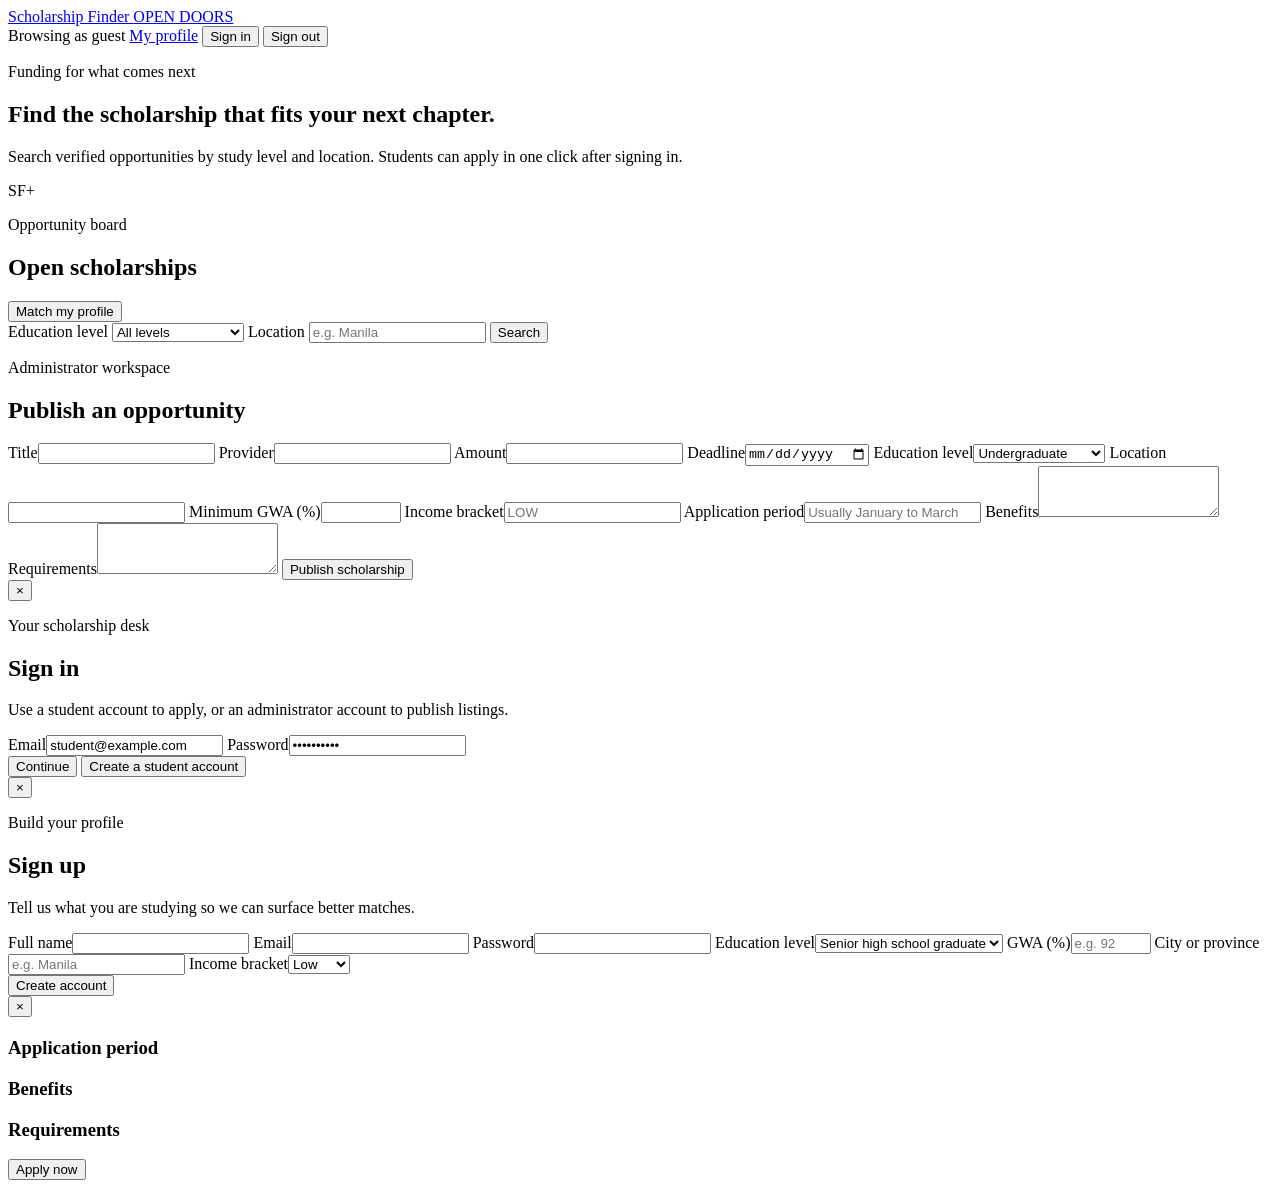
==== src/main/resources/static/index.html @ 97cbc7b3 "Initial scholarship finder application" ====
<!DOCTYPE html>
<html lang="en">
<head>
    <meta charset="UTF-8">
    <meta name="viewport" content="width=device-width, initial-scale=1">
    <title>Scholarship Finder</title>
    <link rel="stylesheet" href="/styles.css">
</head>
<body>
<header class="topbar">
    <a class="brand" href="/">Scholarship Finder <span>OPEN DOORS</span></a>
    <div class="session-area">
        <span id="sessionLabel">Browsing as guest</span>
        <a id="profileButton" class="button button-quiet hidden" href="/profile.html">My profile</a>
        <button id="loginButton" class="button button-dark" type="button">Sign in</button>
        <button id="logoutButton" class="button button-quiet hidden" type="button">Sign out</button>
    </div>
</header>
<main>
    <section class="hero">
        <div>
            <p class="eyebrow">Funding for what comes next</p>
            <h1>Find the scholarship that fits your next chapter.</h1>
            <p class="hero-copy">Search verified opportunities by study level and location. Students can apply in one click after signing in.</p>
        </div>
        <div class="hero-mark" aria-hidden="true">SF<span>+</span></div>
    </section>

    <section class="workspace">
        <div class="section-heading">
            <div>
                <p class="eyebrow">Opportunity board</p>
                <h2>Open scholarships</h2>
            </div>
            <div class="heading-actions"><span id="resultCount" class="result-count"></span><button id="matchButton" class="button button-dark hidden" type="button">Match my profile</button></div>
        </div>
        <form id="searchForm" class="filters">
            <label>Education level
                <select id="educationLevel">
                    <option value="">All levels</option>
                    <option value="SENIOR_HIGH_SCHOOL">Senior high school</option>
                    <option value="UNDERGRADUATE">Undergraduate</option>
                    <option value="GRADUATE">Graduate</option>
                </select>
            </label>
            <label>Location
                <input id="location" type="search" placeholder="e.g. Manila">
            </label>
            <button class="button button-accent" type="submit">Search</button>
        </form>
        <div id="feedback" class="feedback" role="status"></div>
        <div id="scholarshipGrid" class="scholarship-grid"></div>
    </section>

    <section id="adminPanel" class="admin-panel hidden">
        <div class="section-heading">
            <div>
                <p class="eyebrow">Administrator workspace</p>
                <h2>Publish an opportunity</h2>
            </div>
        </div>
        <form id="adminForm" class="admin-form">
            <label>Title<input name="title" required></label>
            <label>Provider<input name="provider" required></label>
            <label>Amount<input name="amount" type="number" min="1" step="0.01" required></label>
            <label>Deadline<input name="deadline" type="date" required></label>
            <label>Education level<select name="educationLevel" required><option value="UNDERGRADUATE">Undergraduate</option><option value="SENIOR_HIGH_SCHOOL">Senior high school</option><option value="GRADUATE">Graduate</option></select></label>
            <label>Location<input name="location" required></label>
            <label>Minimum GWA (%)<input name="minimumGwa" type="number" min="0" max="100" step="0.01"></label>
            <label>Income bracket<input name="incomeBracket" placeholder="LOW"></label>
            <label>Application period<input name="applicationPeriod" placeholder="Usually January to March" required></label>
            <label class="wide">Benefits<textarea name="benefits" rows="3" required></textarea></label>
            <label class="wide">Requirements<textarea name="requirements" rows="3" required></textarea></label>
            <button class="button button-accent" type="submit">Publish scholarship</button>
        </form>
    </section>
</main>
<div id="loginDialog" class="dialog-backdrop hidden">
    <form id="loginForm" class="dialog">
        <button id="closeDialog" class="close-button" type="button" aria-label="Close">&times;</button>
        <p class="eyebrow">Your scholarship desk</p>
        <h2>Sign in</h2>
        <p class="dialog-copy">Use a student account to apply, or an administrator account to publish listings.</p>
        <label>Email<input name="email" type="email" value="student@example.com" required></label>
        <label>Password<input name="password" type="password" value="student123" required></label>
        <div id="loginError" class="form-error"></div>
        <button class="button button-dark full-width" type="submit">Continue</button>
        <button id="signupButton" class="text-button" type="button">Create a student account</button>
    </form>
</div>
<div id="signupDialog" class="dialog-backdrop hidden">
    <form id="signupForm" class="dialog">
        <button id="closeSignup" class="close-button" type="button" aria-label="Close">&times;</button>
        <p class="eyebrow">Build your profile</p>
        <h2>Sign up</h2>
        <p class="dialog-copy">Tell us what you are studying so we can surface better matches.</p>
        <label>Full name<input name="fullName" required></label>
        <label>Email<input name="email" type="email" required></label>
        <label>Password<input name="password" type="password" minlength="8" required></label>
        <label>Education level<select name="educationLevel" required><option value="SENIOR_HIGH_SCHOOL">Senior high school graduate</option><option value="UNDERGRADUATE">Undergraduate</option><option value="GRADUATE">Graduate</option></select></label>
        <label>GWA (%)<input name="gwa" type="number" min="0" max="100" step="0.01" placeholder="e.g. 92" required></label>
        <label>City or province<input name="location" placeholder="e.g. Manila" required></label>
        <label>Income bracket<select name="incomeBracket" required><option value="LOW">Low</option><option value="MIDDLE">Middle</option><option value="HIGH">High</option></select></label>
        <div id="signupError" class="form-error"></div>
        <button class="button button-dark full-width" type="submit">Create account</button>
    </form>
</div>
<div id="detailDialog" class="dialog-backdrop hidden">
    <section class="dialog detail-dialog" aria-labelledby="detailTitle">
        <button id="closeDetail" class="close-button" type="button" aria-label="Close scholarship details">&times;</button>
        <p id="detailMeta" class="eyebrow"></p>
        <h2 id="detailTitle"></h2>
        <p id="detailProvider" class="dialog-copy"></p>
        <div class="detail-facts">
            <span id="detailAmount"></span>
            <span id="detailDeadline"></span>
        </div>
        <h3>Application period</h3>
        <p id="detailPeriod" class="requirements-copy"></p>
        <h3>Benefits</h3>
        <p id="detailBenefits" class="requirements-copy"></p>
        <h3>Requirements</h3>
        <p id="detailRequirements" class="requirements-copy"></p>
        <button id="detailApply" class="button button-dark hidden" type="button">Apply now</button>
    </section>
</div>
<script src="/app.js"></script>
</body>
</html>
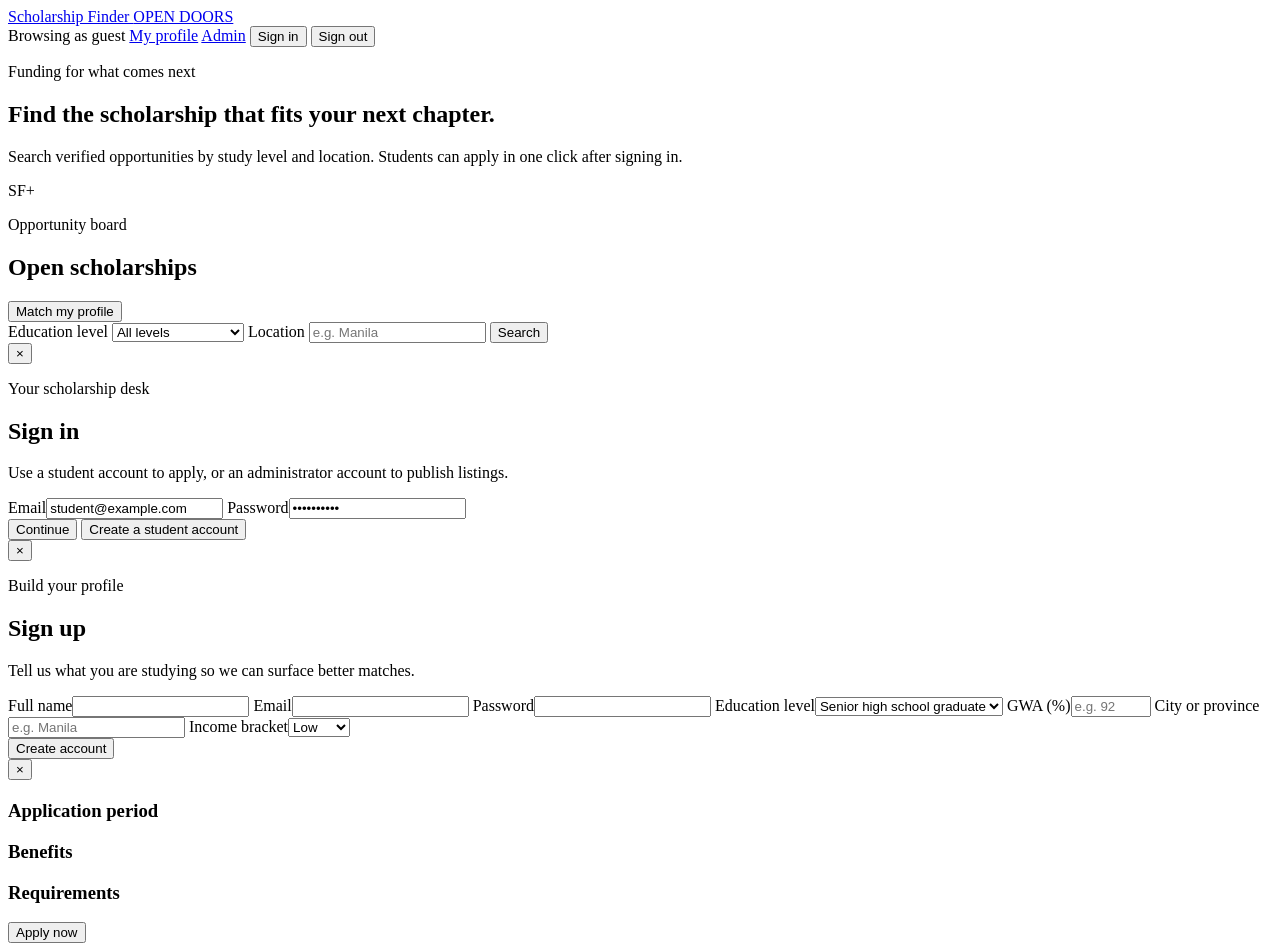
==== commit f20ce8db: "V2.01 added profile section and admin section in a different page" ====
--- a/src/main/resources/static/index.html
+++ b/src/main/resources/static/index.html
@@ -6,12 +6,13 @@
     <title>Scholarship Finder</title>
     <link rel="stylesheet" href="/styles.css">
 </head>
-<body>
+<body data-page="home">
 <header class="topbar">
     <a class="brand" href="/">Scholarship Finder <span>OPEN DOORS</span></a>
     <div class="session-area">
         <span id="sessionLabel">Browsing as guest</span>
         <a id="profileButton" class="button button-quiet hidden" href="/profile.html">My profile</a>
+        <a id="adminButton" class="button button-quiet hidden" href="/admin.html">Admin</a>
         <button id="loginButton" class="button button-dark" type="button">Sign in</button>
         <button id="logoutButton" class="button button-quiet hidden" type="button">Sign out</button>
     </div>
@@ -52,28 +53,6 @@
         <div id="scholarshipGrid" class="scholarship-grid"></div>
     </section>
 
-    <section id="adminPanel" class="admin-panel hidden">
-        <div class="section-heading">
-            <div>
-                <p class="eyebrow">Administrator workspace</p>
-                <h2>Publish an opportunity</h2>
-            </div>
-        </div>
-        <form id="adminForm" class="admin-form">
-            <label>Title<input name="title" required></label>
-            <label>Provider<input name="provider" required></label>
-            <label>Amount<input name="amount" type="number" min="1" step="0.01" required></label>
-            <label>Deadline<input name="deadline" type="date" required></label>
-            <label>Education level<select name="educationLevel" required><option value="UNDERGRADUATE">Undergraduate</option><option value="SENIOR_HIGH_SCHOOL">Senior high school</option><option value="GRADUATE">Graduate</option></select></label>
-            <label>Location<input name="location" required></label>
-            <label>Minimum GWA (%)<input name="minimumGwa" type="number" min="0" max="100" step="0.01"></label>
-            <label>Income bracket<input name="incomeBracket" placeholder="LOW"></label>
-            <label>Application period<input name="applicationPeriod" placeholder="Usually January to March" required></label>
-            <label class="wide">Benefits<textarea name="benefits" rows="3" required></textarea></label>
-            <label class="wide">Requirements<textarea name="requirements" rows="3" required></textarea></label>
-            <button class="button button-accent" type="submit">Publish scholarship</button>
-        </form>
-    </section>
 </main>
 <div id="loginDialog" class="dialog-backdrop hidden">
     <form id="loginForm" class="dialog">
